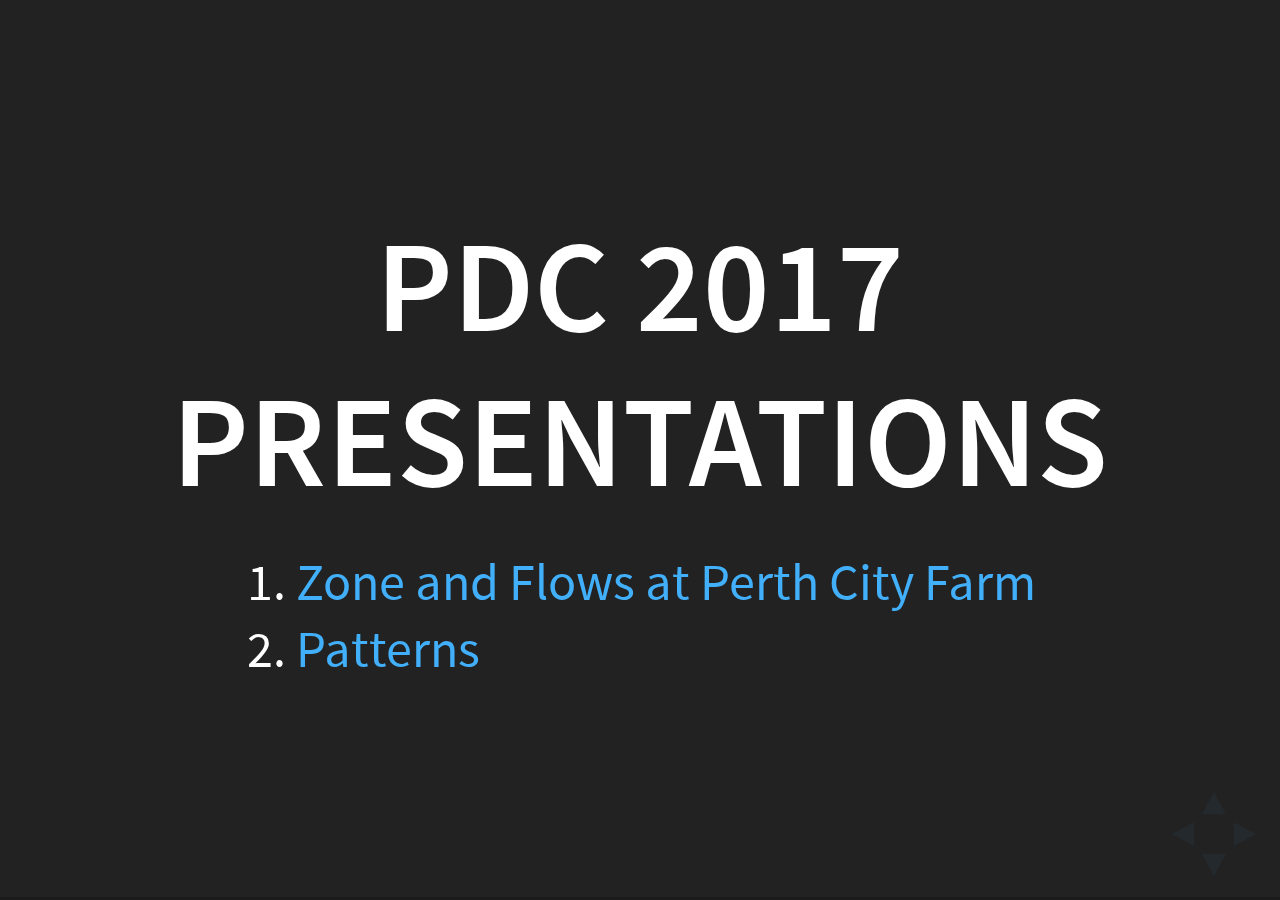
==== index.html @ b78d557e "rest of repo" ====
<!doctype html>
<html>
	<head>
		<meta charset="utf-8">
		<meta name="viewport" content="width=device-width, initial-scale=1.0, maximum-scale=1.0, user-scalable=no">

		<title>reveal.js</title>

		<link rel="stylesheet" href="css/reveal.css">
		<link rel="stylesheet" href="css/patterns.css">
		<link rel="stylesheet" href="css/theme/black.css">

		<!-- Theme used for syntax highlighting of code -->
		<link rel="stylesheet" href="lib/css/zenburn.css">

		<!-- Printing and PDF exports -->
		<script>
			var link = document.createElement( 'link' );
			link.rel = 'stylesheet';
			link.type = 'text/css';
			link.href = window.location.search.match( /print-pdf/gi ) ? 'css/print/pdf.css' : 'css/print/paper.css';
			document.getElementsByTagName( 'head' )[0].appendChild( link );
		</script>
	</head>
	<body>
		<div class="reveal">
			<div class="slides">
				<section>
				<h1>PDC 2017 Presentations</h1>
				<ol>
					<li><a href="zones_and_flows_at_pcf.html">Zone and Flows at Perth City Farm</a></li>
					<li><a href="patterns.html">Patterns</a></li>
				</ol>
			</div>
		</div>

		<script src="lib/js/head.min.js"></script>
		<script src="js/reveal.js"></script>

		<script>
			// More info https://github.com/hakimel/reveal.js#configuration
			Reveal.initialize({
				history: true,

				// More info https://github.com/hakimel/reveal.js#dependencies
				dependencies: [
					{ src: 'plugin/markdown/marked.js' },
					{ src: 'plugin/markdown/markdown.js' },
					{ src: 'plugin/notes/notes.js', async: true },
					{ src: 'plugin/highlight/highlight.js', async: true, callback: function() { hljs.initHighlightingOnLoad(); } }
				]
			});
		</script>
	</body>
</html>
---- css/reveal.css ----
/*!
 * reveal.js
 * http://lab.hakim.se/reveal-js
 * MIT licensed
 *
 * Copyright (C) 2016 Hakim El Hattab, http://hakim.se
 */
/*********************************************
 * RESET STYLES
 *********************************************/
html, body, .reveal div, .reveal span, .reveal applet, .reveal object, .reveal iframe,
.reveal h1, .reveal h2, .reveal h3, .reveal h4, .reveal h5, .reveal h6, .reveal p, .reveal blockquote, .reveal pre,
.reveal a, .reveal abbr, .reveal acronym, .reveal address, .reveal big, .reveal cite, .reveal code,
.reveal del, .reveal dfn, .reveal em, .reveal img, .reveal ins, .reveal kbd, .reveal q, .reveal s, .reveal samp,
.reveal small, .reveal strike, .reveal strong, .reveal sub, .reveal sup, .reveal tt, .reveal var,
.reveal b, .reveal u, .reveal center,
.reveal dl, .reveal dt, .reveal dd, .reveal ol, .reveal ul, .reveal li,
.reveal fieldset, .reveal form, .reveal label, .reveal legend,
.reveal table, .reveal caption, .reveal tbody, .reveal tfoot, .reveal thead, .reveal tr, .reveal th, .reveal td,
.reveal article, .reveal aside, .reveal canvas, .reveal details, .reveal embed,
.reveal figure, .reveal figcaption, .reveal footer, .reveal header, .reveal hgroup,
.reveal menu, .reveal nav, .reveal output, .reveal ruby, .reveal section, .reveal summary,
.reveal time, .reveal mark, .reveal audio, .reveal video {
  margin: 0;
  padding: 0;
  border: 0;
  font-size: 100%;
  font: inherit;
  vertical-align: baseline; }

.reveal article, .reveal aside, .reveal details, .reveal figcaption, .reveal figure,
.reveal footer, .reveal header, .reveal hgroup, .reveal menu, .reveal nav, .reveal section {
  display: block; }

/*********************************************
 * GLOBAL STYLES
 *********************************************/
html,
body {
  width: 100%;
  height: 100%;
  overflow: hidden; }

body {
  position: relative;
  line-height: 1;
  background-color: #fff;
  color: #000; }

/*********************************************
 * VIEW FRAGMENTS
 *********************************************/
.reveal .slides section .fragment {
  opacity: 0;
  visibility: hidden;
  -webkit-transition: all .2s ease;
          transition: all .2s ease; }
  .reveal .slides section .fragment.visible {
    opacity: 1;
    visibility: inherit; }

.reveal .slides section .fragment.grow {
  opacity: 1;
  visibility: inherit; }
  .reveal .slides section .fragment.grow.visible {
    -webkit-transform: scale(1.3);
            transform: scale(1.3); }

.reveal .slides section .fragment.shrink {
  opacity: 1;
  visibility: inherit; }
  .reveal .slides section .fragment.shrink.visible {
    -webkit-transform: scale(0.7);
            transform: scale(0.7); }

.reveal .slides section .fragment.zoom-in {
  -webkit-transform: scale(0.1);
          transform: scale(0.1); }
  .reveal .slides section .fragment.zoom-in.visible {
    -webkit-transform: none;
            transform: none; }

.reveal .slides section .fragment.fade-out {
  opacity: 1;
  visibility: inherit; }
  .reveal .slides section .fragment.fade-out.visible {
    opacity: 0;
    visibility: hidden; }

.reveal .slides section .fragment.semi-fade-out {
  opacity: 1;
  visibility: inherit; }
  .reveal .slides section .fragment.semi-fade-out.visible {
    opacity: 0.5;
    visibility: inherit; }

.reveal .slides section .fragment.strike {
  opacity: 1;
  visibility: inherit; }
  .reveal .slides section .fragment.strike.visible {
    text-decoration: line-through; }

.reveal .slides section .fragment.fade-up {
  -webkit-transform: translate(0, 20%);
          transform: translate(0, 20%); }
  .reveal .slides section .fragment.fade-up.visible {
    -webkit-transform: translate(0, 0);
            transform: translate(0, 0); }

.reveal .slides section .fragment.fade-down {
  -webkit-transform: translate(0, -20%);
          transform: translate(0, -20%); }
  .reveal .slides section .fragment.fade-down.visible {
    -webkit-transform: translate(0, 0);
            transform: translate(0, 0); }

.reveal .slides section .fragment.fade-right {
  -webkit-transform: translate(-20%, 0);
          transform: translate(-20%, 0); }
  .reveal .slides section .fragment.fade-right.visible {
    -webkit-transform: translate(0, 0);
            transform: translate(0, 0); }

.reveal .slides section .fragment.fade-left {
  -webkit-transform: translate(20%, 0);
          transform: translate(20%, 0); }
  .reveal .slides section .fragment.fade-left.visible {
    -webkit-transform: translate(0, 0);
            transform: translate(0, 0); }

.reveal .slides section .fragment.current-visible {
  opacity: 0;
  visibility: hidden; }
  .reveal .slides section .fragment.current-visible.current-fragment {
    opacity: 1;
    visibility: inherit; }

.reveal .slides section .fragment.highlight-red,
.reveal .slides section .fragment.highlight-current-red,
.reveal .slides section .fragment.highlight-green,
.reveal .slides section .fragment.highlight-current-green,
.reveal .slides section .fragment.highlight-blue,
.reveal .slides section .fragment.highlight-current-blue {
  opacity: 1;
  visibility: inherit; }

.reveal .slides section .fragment.highlight-red.visible {
  color: #ff2c2d; }

.reveal .slides section .fragment.highlight-green.visible {
  color: #17ff2e; }

.reveal .slides section .fragment.highlight-blue.visible {
  color: #1b91ff; }

.reveal .slides section .fragment.highlight-current-red.current-fragment {
  color: #ff2c2d; }

.reveal .slides section .fragment.highlight-current-green.current-fragment {
  color: #17ff2e; }

.reveal .slides section .fragment.highlight-current-blue.current-fragment {
  color: #1b91ff; }

/*********************************************
 * DEFAULT ELEMENT STYLES
 *********************************************/
/* Fixes issue in Chrome where italic fonts did not appear when printing to PDF */
.reveal:after {
  content: '';
  font-style: italic; }

.reveal iframe {
  z-index: 1; }

/** Prevents layering issues in certain browser/transition combinations */
.reveal a {
  position: relative; }

.reveal .stretch {
  max-width: none;
  max-height: none; }

.reveal pre.stretch code {
  height: 100%;
  max-height: 100%;
  box-sizing: border-box; }

/*********************************************
 * CONTROLS
 *********************************************/
.reveal .controls {
  display: none;
  position: fixed;
  width: 110px;
  height: 110px;
  z-index: 30;
  right: 10px;
  bottom: 10px;
  -webkit-user-select: none; }

.reveal .controls button {
  padding: 0;
  position: absolute;
  opacity: 0.05;
  width: 0;
  height: 0;
  background-color: transparent;
  border: 12px solid transparent;
  -webkit-transform: scale(0.9999);
          transform: scale(0.9999);
  -webkit-transition: all 0.2s ease;
          transition: all 0.2s ease;
  -webkit-appearance: none;
  -webkit-tap-highlight-color: transparent; }

.reveal .controls .enabled {
  opacity: 0.7;
  cursor: pointer; }

.reveal .controls .enabled:active {
  margin-top: 1px; }

.reveal .controls .navigate-left {
  top: 42px;
  border-right-width: 22px;
  border-right-color: #000; }

.reveal .controls .navigate-left.fragmented {
  opacity: 0.3; }

.reveal .controls .navigate-right {
  left: 74px;
  top: 42px;
  border-left-width: 22px;
  border-left-color: #000; }

.reveal .controls .navigate-right.fragmented {
  opacity: 0.3; }

.reveal .controls .navigate-up {
  left: 42px;
  border-bottom-width: 22px;
  border-bottom-color: #000; }

.reveal .controls .navigate-up.fragmented {
  opacity: 0.3; }

.reveal .controls .navigate-down {
  left: 42px;
  top: 74px;
  border-top-width: 22px;
  border-top-color: #000; }

.reveal .controls .navigate-down.fragmented {
  opacity: 0.3; }

/*********************************************
 * PROGRESS BAR
 *********************************************/
.reveal .progress {
  position: fixed;
  display: none;
  height: 3px;
  width: 100%;
  bottom: 0;
  left: 0;
  z-index: 10;
  background-color: rgba(0, 0, 0, 0.2); }

.reveal .progress:after {
  content: '';
  display: block;
  position: absolute;
  height: 20px;
  width: 100%;
  top: -20px; }

.reveal .progress span {
  display: block;
  height: 100%;
  width: 0px;
  background-color: #000;
  -webkit-transition: width 800ms cubic-bezier(0.26, 0.86, 0.44, 0.985);
          transition: width 800ms cubic-bezier(0.26, 0.86, 0.44, 0.985); }

/*********************************************
 * SLIDE NUMBER
 *********************************************/
.reveal .slide-number {
  position: fixed;
  display: block;
  right: 8px;
  bottom: 8px;
  z-index: 31;
  font-family: Helvetica, sans-serif;
  font-size: 12px;
  line-height: 1;
  color: #fff;
  background-color: rgba(0, 0, 0, 0.4);
  padding: 5px; }

.reveal .slide-number-delimiter {
  margin: 0 3px; }

/*********************************************
 * SLIDES
 *********************************************/
.reveal {
  position: relative;
  width: 100%;
  height: 100%;
  overflow: hidden;
  -ms-touch-action: none;
      touch-action: none; }

.reveal .slides {
  position: absolute;
  width: 100%;
  height: 100%;
  top: 0;
  right: 0;
  bottom: 0;
  left: 0;
  margin: auto;
  overflow: visible;
  z-index: 1;
  text-align: center;
  -webkit-perspective: 600px;
          perspective: 600px;
  -webkit-perspective-origin: 50% 40%;
          perspective-origin: 50% 40%; }

.reveal .slides > section {
  -ms-perspective: 600px; }

.reveal .slides > section,
.reveal .slides > section > section {
  display: none;
  position: absolute;
  width: 100%;
  padding: 20px 0px;
  z-index: 10;
  -webkit-transform-style: flat;
          transform-style: flat;
  -webkit-transition: -webkit-transform-origin 800ms cubic-bezier(0.26, 0.86, 0.44, 0.985), -webkit-transform 800ms cubic-bezier(0.26, 0.86, 0.44, 0.985), visibility 800ms cubic-bezier(0.26, 0.86, 0.44, 0.985), opacity 800ms cubic-bezier(0.26, 0.86, 0.44, 0.985);
          transition: transform-origin 800ms cubic-bezier(0.26, 0.86, 0.44, 0.985), transform 800ms cubic-bezier(0.26, 0.86, 0.44, 0.985), visibility 800ms cubic-bezier(0.26, 0.86, 0.44, 0.985), opacity 800ms cubic-bezier(0.26, 0.86, 0.44, 0.985); }

/* Global transition speed settings */
.reveal[data-transition-speed="fast"] .slides section {
  -webkit-transition-duration: 400ms;
          transition-duration: 400ms; }

.reveal[data-transition-speed="slow"] .slides section {
  -webkit-transition-duration: 1200ms;
          transition-duration: 1200ms; }

/* Slide-specific transition speed overrides */
.reveal .slides section[data-transition-speed="fast"] {
  -webkit-transition-duration: 400ms;
          transition-duration: 400ms; }

.reveal .slides section[data-transition-speed="slow"] {
  -webkit-transition-duration: 1200ms;
          transition-duration: 1200ms; }

.reveal .slides > section.stack {
  padding-top: 0;
  padding-bottom: 0; }

.reveal .slides > section.present,
.reveal .slides > section > section.present {
  display: block;
  z-index: 11;
  opacity: 1; }

.reveal.center,
.reveal.center .slides,
.reveal.center .slides section {
  min-height: 0 !important; }

/* Don't allow interaction with invisible slides */
.reveal .slides > section.future,
.reveal .slides > section > section.future,
.reveal .slides > section.past,
.reveal .slides > section > section.past {
  pointer-events: none; }

.reveal.overview .slides > section,
.reveal.overview .slides > section > section {
  pointer-events: auto; }

.reveal .slides > section.past,
.reveal .slides > section.future,
.reveal .slides > section > section.past,
.reveal .slides > section > section.future {
  opacity: 0; }

/*********************************************
 * Mixins for readability of transitions
 *********************************************/
/*********************************************
 * SLIDE TRANSITION
 * Aliased 'linear' for backwards compatibility
 *********************************************/
.reveal.slide section {
  -webkit-backface-visibility: hidden;
          backface-visibility: hidden; }

.reveal .slides > section[data-transition=slide].past,
.reveal .slides > section[data-transition~=slide-out].past,
.reveal.slide .slides > section:not([data-transition]).past {
  -webkit-transform: translate(-150%, 0);
          transform: translate(-150%, 0); }

.reveal .slides > section[data-transition=slide].future,
.reveal .slides > section[data-transition~=slide-in].future,
.reveal.slide .slides > section:not([data-transition]).future {
  -webkit-transform: translate(150%, 0);
          transform: translate(150%, 0); }

.reveal .slides > section > section[data-transition=slide].past,
.reveal .slides > section > section[data-transition~=slide-out].past,
.reveal.slide .slides > section > section:not([data-transition]).past {
  -webkit-transform: translate(0, -150%);
          transform: translate(0, -150%); }

.reveal .slides > section > section[data-transition=slide].future,
.reveal .slides > section > section[data-transition~=slide-in].future,
.reveal.slide .slides > section > section:not([data-transition]).future {
  -webkit-transform: translate(0, 150%);
          transform: translate(0, 150%); }

.reveal.linear section {
  -webkit-backface-visibility: hidden;
          backface-visibility: hidden; }

.reveal .slides > section[data-transition=linear].past,
.reveal .slides > section[data-transition~=linear-out].past,
.reveal.linear .slides > section:not([data-transition]).past {
  -webkit-transform: translate(-150%, 0);
          transform: translate(-150%, 0); }

.reveal .slides > section[data-transition=linear].future,
.reveal .slides > section[data-transition~=linear-in].future,
.reveal.linear .slides > section:not([data-transition]).future {
  -webkit-transform: translate(150%, 0);
          transform: translate(150%, 0); }

.reveal .slides > section > section[data-transition=linear].past,
.reveal .slides > section > section[data-transition~=linear-out].past,
.reveal.linear .slides > section > section:not([data-transition]).past {
  -webkit-transform: translate(0, -150%);
          transform: translate(0, -150%); }

.reveal .slides > section > section[data-transition=linear].future,
.reveal .slides > section > section[data-transition~=linear-in].future,
.reveal.linear .slides > section > section:not([data-transition]).future {
  -webkit-transform: translate(0, 150%);
          transform: translate(0, 150%); }

/*********************************************
 * CONVEX TRANSITION
 * Aliased 'default' for backwards compatibility
 *********************************************/
.reveal .slides section[data-transition=default].stack,
.reveal.default .slides section.stack {
  -webkit-transform-style: preserve-3d;
          transform-style: preserve-3d; }

.reveal .slides > section[data-transition=default].past,
.reveal .slides > section[data-transition~=default-out].past,
.reveal.default .slides > section:not([data-transition]).past {
  -webkit-transform: translate3d(-100%, 0, 0) rotateY(-90deg) translate3d(-100%, 0, 0);
          transform: translate3d(-100%, 0, 0) rotateY(-90deg) translate3d(-100%, 0, 0); }

.reveal .slides > section[data-transition=default].future,
.reveal .slides > section[data-transition~=default-in].future,
.reveal.default .slides > section:not([data-transition]).future {
  -webkit-transform: translate3d(100%, 0, 0) rotateY(90deg) translate3d(100%, 0, 0);
          transform: translate3d(100%, 0, 0) rotateY(90deg) translate3d(100%, 0, 0); }

.reveal .slides > section > section[data-transition=default].past,
.reveal .slides > section > section[data-transition~=default-out].past,
.reveal.default .slides > section > section:not([data-transition]).past {
  -webkit-transform: translate3d(0, -300px, 0) rotateX(70deg) translate3d(0, -300px, 0);
          transform: translate3d(0, -300px, 0) rotateX(70deg) translate3d(0, -300px, 0); }

.reveal .slides > section > section[data-transition=default].future,
.reveal .slides > section > section[data-transition~=default-in].future,
.reveal.default .slides > section > section:not([data-transition]).future {
  -webkit-transform: translate3d(0, 300px, 0) rotateX(-70deg) translate3d(0, 300px, 0);
          transform: translate3d(0, 300px, 0) rotateX(-70deg) translate3d(0, 300px, 0); }

.reveal .slides section[data-transition=convex].stack,
.reveal.convex .slides section.stack {
  -webkit-transform-style: preserve-3d;
          transform-style: preserve-3d; }

.reveal .slides > section[data-transition=convex].past,
.reveal .slides > section[data-transition~=convex-out].past,
.reveal.convex .slides > section:not([data-transition]).past {
  -webkit-transform: translate3d(-100%, 0, 0) rotateY(-90deg) translate3d(-100%, 0, 0);
          transform: translate3d(-100%, 0, 0) rotateY(-90deg) translate3d(-100%, 0, 0); }

.reveal .slides > section[data-transition=convex].future,
.reveal .slides > section[data-transition~=convex-in].future,
.reveal.convex .slides > section:not([data-transition]).future {
  -webkit-transform: translate3d(100%, 0, 0) rotateY(90deg) translate3d(100%, 0, 0);
          transform: translate3d(100%, 0, 0) rotateY(90deg) translate3d(100%, 0, 0); }

.reveal .slides > section > section[data-transition=convex].past,
.reveal .slides > section > section[data-transition~=convex-out].past,
.reveal.convex .slides > section > section:not([data-transition]).past {
  -webkit-transform: translate3d(0, -300px, 0) rotateX(70deg) translate3d(0, -300px, 0);
          transform: translate3d(0, -300px, 0) rotateX(70deg) translate3d(0, -300px, 0); }

.reveal .slides > section > section[data-transition=convex].future,
.reveal .slides > section > section[data-transition~=convex-in].future,
.reveal.convex .slides > section > section:not([data-transition]).future {
  -webkit-transform: translate3d(0, 300px, 0) rotateX(-70deg) translate3d(0, 300px, 0);
          transform: translate3d(0, 300px, 0) rotateX(-70deg) translate3d(0, 300px, 0); }

/*********************************************
 * CONCAVE TRANSITION
 *********************************************/
.reveal .slides section[data-transition=concave].stack,
.reveal.concave .slides section.stack {
  -webkit-transform-style: preserve-3d;
          transform-style: preserve-3d; }

.reveal .slides > section[data-transition=concave].past,
.reveal .slides > section[data-transition~=concave-out].past,
.reveal.concave .slides > section:not([data-transition]).past {
  -webkit-transform: translate3d(-100%, 0, 0) rotateY(90deg) translate3d(-100%, 0, 0);
          transform: translate3d(-100%, 0, 0) rotateY(90deg) translate3d(-100%, 0, 0); }

.reveal .slides > section[data-transition=concave].future,
.reveal .slides > section[data-transition~=concave-in].future,
.reveal.concave .slides > section:not([data-transition]).future {
  -webkit-transform: translate3d(100%, 0, 0) rotateY(-90deg) translate3d(100%, 0, 0);
          transform: translate3d(100%, 0, 0) rotateY(-90deg) translate3d(100%, 0, 0); }

.reveal .slides > section > section[data-transition=concave].past,
.reveal .slides > section > section[data-transition~=concave-out].past,
.reveal.concave .slides > section > section:not([data-transition]).past {
  -webkit-transform: translate3d(0, -80%, 0) rotateX(-70deg) translate3d(0, -80%, 0);
          transform: translate3d(0, -80%, 0) rotateX(-70deg) translate3d(0, -80%, 0); }

.reveal .slides > section > section[data-transition=concave].future,
.reveal .slides > section > section[data-transition~=concave-in].future,
.reveal.concave .slides > section > section:not([data-transition]).future {
  -webkit-transform: translate3d(0, 80%, 0) rotateX(70deg) translate3d(0, 80%, 0);
          transform: translate3d(0, 80%, 0) rotateX(70deg) translate3d(0, 80%, 0); }

/*********************************************
 * ZOOM TRANSITION
 *********************************************/
.reveal .slides section[data-transition=zoom],
.reveal.zoom .slides section:not([data-transition]) {
  -webkit-transition-timing-function: ease;
          transition-timing-function: ease; }

.reveal .slides > section[data-transition=zoom].past,
.reveal .slides > section[data-transition~=zoom-out].past,
.reveal.zoom .slides > section:not([data-transition]).past {
  visibility: hidden;
  -webkit-transform: scale(16);
          transform: scale(16); }

.reveal .slides > section[data-transition=zoom].future,
.reveal .slides > section[data-transition~=zoom-in].future,
.reveal.zoom .slides > section:not([data-transition]).future {
  visibility: hidden;
  -webkit-transform: scale(0.2);
          transform: scale(0.2); }

.reveal .slides > section > section[data-transition=zoom].past,
.reveal .slides > section > section[data-transition~=zoom-out].past,
.reveal.zoom .slides > section > section:not([data-transition]).past {
  -webkit-transform: translate(0, -150%);
          transform: translate(0, -150%); }

.reveal .slides > section > section[data-transition=zoom].future,
.reveal .slides > section > section[data-transition~=zoom-in].future,
.reveal.zoom .slides > section > section:not([data-transition]).future {
  -webkit-transform: translate(0, 150%);
          transform: translate(0, 150%); }

/*********************************************
 * CUBE TRANSITION
 *********************************************/
.reveal.cube .slides {
  -webkit-perspective: 1300px;
          perspective: 1300px; }

.reveal.cube .slides section {
  padding: 30px;
  min-height: 700px;
  -webkit-backface-visibility: hidden;
          backface-visibility: hidden;
  box-sizing: border-box;
  -webkit-transform-style: preserve-3d;
          transform-style: preserve-3d; }

.reveal.center.cube .slides section {
  min-height: 0; }

.reveal.cube .slides section:not(.stack):before {
  content: '';
  position: absolute;
  display: block;
  width: 100%;
  height: 100%;
  left: 0;
  top: 0;
  background: rgba(0, 0, 0, 0.1);
  border-radius: 4px;
  -webkit-transform: translateZ(-20px);
          transform: translateZ(-20px); }

.reveal.cube .slides section:not(.stack):after {
  content: '';
  position: absolute;
  display: block;
  width: 90%;
  height: 30px;
  left: 5%;
  bottom: 0;
  background: none;
  z-index: 1;
  border-radius: 4px;
  box-shadow: 0px 95px 25px rgba(0, 0, 0, 0.2);
  -webkit-transform: translateZ(-90px) rotateX(65deg);
          transform: translateZ(-90px) rotateX(65deg); }

.reveal.cube .slides > section.stack {
  padding: 0;
  background: none; }

.reveal.cube .slides > section.past {
  -webkit-transform-origin: 100% 0%;
          transform-origin: 100% 0%;
  -webkit-transform: translate3d(-100%, 0, 0) rotateY(-90deg);
          transform: translate3d(-100%, 0, 0) rotateY(-90deg); }

.reveal.cube .slides > section.future {
  -webkit-transform-origin: 0% 0%;
          transform-origin: 0% 0%;
  -webkit-transform: translate3d(100%, 0, 0) rotateY(90deg);
          transform: translate3d(100%, 0, 0) rotateY(90deg); }

.reveal.cube .slides > section > section.past {
  -webkit-transform-origin: 0% 100%;
          transform-origin: 0% 100%;
  -webkit-transform: translate3d(0, -100%, 0) rotateX(90deg);
          transform: translate3d(0, -100%, 0) rotateX(90deg); }

.reveal.cube .slides > section > section.future {
  -webkit-transform-origin: 0% 0%;
          transform-origin: 0% 0%;
  -webkit-transform: translate3d(0, 100%, 0) rotateX(-90deg);
          transform: translate3d(0, 100%, 0) rotateX(-90deg); }

/*********************************************
 * PAGE TRANSITION
 *********************************************/
.reveal.page .slides {
  -webkit-perspective-origin: 0% 50%;
          perspective-origin: 0% 50%;
  -webkit-perspective: 3000px;
          perspective: 3000px; }

.reveal.page .slides section {
  padding: 30px;
  min-height: 700px;
  box-sizing: border-box;
  -webkit-transform-style: preserve-3d;
          transform-style: preserve-3d; }

.reveal.page .slides section.past {
  z-index: 12; }

.reveal.page .slides section:not(.stack):before {
  content: '';
  position: absolute;
  display: block;
  width: 100%;
  height: 100%;
  left: 0;
  top: 0;
  background: rgba(0, 0, 0, 0.1);
  -webkit-transform: translateZ(-20px);
          transform: translateZ(-20px); }

.reveal.page .slides section:not(.stack):after {
  content: '';
  position: absolute;
  display: block;
  width: 90%;
  height: 30px;
  left: 5%;
  bottom: 0;
  background: none;
  z-index: 1;
  border-radius: 4px;
  box-shadow: 0px 95px 25px rgba(0, 0, 0, 0.2);
  -webkit-transform: translateZ(-90px) rotateX(65deg); }

.reveal.page .slides > section.stack {
  padding: 0;
  background: none; }

.reveal.page .slides > section.past {
  -webkit-transform-origin: 0% 0%;
          transform-origin: 0% 0%;
  -webkit-transform: translate3d(-40%, 0, 0) rotateY(-80deg);
          transform: translate3d(-40%, 0, 0) rotateY(-80deg); }

.reveal.page .slides > section.future {
  -webkit-transform-origin: 100% 0%;
          transform-origin: 100% 0%;
  -webkit-transform: translate3d(0, 0, 0);
          transform: translate3d(0, 0, 0); }

.reveal.page .slides > section > section.past {
  -webkit-transform-origin: 0% 0%;
          transform-origin: 0% 0%;
  -webkit-transform: translate3d(0, -40%, 0) rotateX(80deg);
          transform: translate3d(0, -40%, 0) rotateX(80deg); }

.reveal.page .slides > section > section.future {
  -webkit-transform-origin: 0% 100%;
          transform-origin: 0% 100%;
  -webkit-transform: translate3d(0, 0, 0);
          transform: translate3d(0, 0, 0); }

/*********************************************
 * FADE TRANSITION
 *********************************************/
.reveal .slides section[data-transition=fade],
.reveal.fade .slides section:not([data-transition]),
.reveal.fade .slides > section > section:not([data-transition]) {
  -webkit-transform: none;
          transform: none;
  -webkit-transition: opacity 0.5s;
          transition: opacity 0.5s; }

.reveal.fade.overview .slides section,
.reveal.fade.overview .slides > section > section {
  -webkit-transition: none;
          transition: none; }

/*********************************************
 * NO TRANSITION
 *********************************************/
.reveal .slides section[data-transition=none],
.reveal.none .slides section:not([data-transition]) {
  -webkit-transform: none;
          transform: none;
  -webkit-transition: none;
          transition: none; }

/*********************************************
 * PAUSED MODE
 *********************************************/
.reveal .pause-overlay {
  position: absolute;
  top: 0;
  left: 0;
  width: 100%;
  height: 100%;
  background: black;
  visibility: hidden;
  opacity: 0;
  z-index: 100;
  -webkit-transition: all 1s ease;
          transition: all 1s ease; }

.reveal.paused .pause-overlay {
  visibility: visible;
  opacity: 1; }

/*********************************************
 * FALLBACK
 *********************************************/
.no-transforms {
  overflow-y: auto; }

.no-transforms .reveal .slides {
  position: relative;
  width: 80%;
  height: auto !important;
  top: 0;
  left: 50%;
  margin: 0;
  text-align: center; }

.no-transforms .reveal .controls,
.no-transforms .reveal .progress {
  display: none !important; }

.no-transforms .reveal .slides section {
  display: block !important;
  opacity: 1 !important;
  position: relative !important;
  height: auto;
  min-height: 0;
  top: 0;
  left: -50%;
  margin: 70px 0;
  -webkit-transform: none;
          transform: none; }

.no-transforms .reveal .slides section section {
  left: 0; }

.reveal .no-transition,
.reveal .no-transition * {
  -webkit-transition: none !important;
          transition: none !important; }

/*********************************************
 * PER-SLIDE BACKGROUNDS
 *********************************************/
.reveal .backgrounds {
  position: absolute;
  width: 100%;
  height: 100%;
  top: 0;
  left: 0;
  -webkit-perspective: 600px;
          perspective: 600px; }

.reveal .slide-background {
  display: none;
  position: absolute;
  width: 100%;
  height: 100%;
  opacity: 0;
  visibility: hidden;
  background-color: transparent;
  background-position: 50% 50%;
  background-repeat: no-repeat;
  background-size: cover;
  -webkit-transition: all 800ms cubic-bezier(0.26, 0.86, 0.44, 0.985);
          transition: all 800ms cubic-bezier(0.26, 0.86, 0.44, 0.985); }

.reveal .slide-background.stack {
  display: block; }

.reveal .slide-background.present {
  opacity: 1;
  visibility: visible; }

.print-pdf .reveal .slide-background {
  opacity: 1 !important;
  visibility: visible !important; }

/* Video backgrounds */
.reveal .slide-background video {
  position: absolute;
  width: 100%;
  height: 100%;
  max-width: none;
  max-height: none;
  top: 0;
  left: 0; }

/* Immediate transition style */
.reveal[data-background-transition=none] > .backgrounds .slide-background,
.reveal > .backgrounds .slide-background[data-background-transition=none] {
  -webkit-transition: none;
          transition: none; }

/* Slide */
.reveal[data-background-transition=slide] > .backgrounds .slide-background,
.reveal > .backgrounds .slide-background[data-background-transition=slide] {
  opacity: 1;
  -webkit-backface-visibility: hidden;
          backface-visibility: hidden; }

.reveal[data-background-transition=slide] > .backgrounds .slide-background.past,
.reveal > .backgrounds .slide-background.past[data-background-transition=slide] {
  -webkit-transform: translate(-100%, 0);
          transform: translate(-100%, 0); }

.reveal[data-background-transition=slide] > .backgrounds .slide-background.future,
.reveal > .backgrounds .slide-background.future[data-background-transition=slide] {
  -webkit-transform: translate(100%, 0);
          transform: translate(100%, 0); }

.reveal[data-background-transition=slide] > .backgrounds .slide-background > .slide-background.past,
.reveal > .backgrounds .slide-background > .slide-background.past[data-background-transition=slide] {
  -webkit-transform: translate(0, -100%);
          transform: translate(0, -100%); }

.reveal[data-background-transition=slide] > .backgrounds .slide-background > .slide-background.future,
.reveal > .backgrounds .slide-background > .slide-background.future[data-background-transition=slide] {
  -webkit-transform: translate(0, 100%);
          transform: translate(0, 100%); }

/* Convex */
.reveal[data-background-transition=convex] > .backgrounds .slide-background.past,
.reveal > .backgrounds .slide-background.past[data-background-transition=convex] {
  opacity: 0;
  -webkit-transform: translate3d(-100%, 0, 0) rotateY(-90deg) translate3d(-100%, 0, 0);
          transform: translate3d(-100%, 0, 0) rotateY(-90deg) translate3d(-100%, 0, 0); }

.reveal[data-background-transition=convex] > .backgrounds .slide-background.future,
.reveal > .backgrounds .slide-background.future[data-background-transition=convex] {
  opacity: 0;
  -webkit-transform: translate3d(100%, 0, 0) rotateY(90deg) translate3d(100%, 0, 0);
          transform: translate3d(100%, 0, 0) rotateY(90deg) translate3d(100%, 0, 0); }

.reveal[data-background-transition=convex] > .backgrounds .slide-background > .slide-background.past,
.reveal > .backgrounds .slide-background > .slide-background.past[data-background-transition=convex] {
  opacity: 0;
  -webkit-transform: translate3d(0, -100%, 0) rotateX(90deg) translate3d(0, -100%, 0);
          transform: translate3d(0, -100%, 0) rotateX(90deg) translate3d(0, -100%, 0); }

.reveal[data-background-transition=convex] > .backgrounds .slide-background > .slide-background.future,
.reveal > .backgrounds .slide-background > .slide-background.future[data-background-transition=convex] {
  opacity: 0;
  -webkit-transform: translate3d(0, 100%, 0) rotateX(-90deg) translate3d(0, 100%, 0);
          transform: translate3d(0, 100%, 0) rotateX(-90deg) translate3d(0, 100%, 0); }

/* Concave */
.reveal[data-background-transition=concave] > .backgrounds .slide-background.past,
.reveal > .backgrounds .slide-background.past[data-background-transition=concave] {
  opacity: 0;
  -webkit-transform: translate3d(-100%, 0, 0) rotateY(90deg) translate3d(-100%, 0, 0);
          transform: translate3d(-100%, 0, 0) rotateY(90deg) translate3d(-100%, 0, 0); }

.reveal[data-background-transition=concave] > .backgrounds .slide-background.future,
.reveal > .backgrounds .slide-background.future[data-background-transition=concave] {
  opacity: 0;
  -webkit-transform: translate3d(100%, 0, 0) rotateY(-90deg) translate3d(100%, 0, 0);
          transform: translate3d(100%, 0, 0) rotateY(-90deg) translate3d(100%, 0, 0); }

.reveal[data-background-transition=concave] > .backgrounds .slide-background > .slide-background.past,
.reveal > .backgrounds .slide-background > .slide-background.past[data-background-transition=concave] {
  opacity: 0;
  -webkit-transform: translate3d(0, -100%, 0) rotateX(-90deg) translate3d(0, -100%, 0);
          transform: translate3d(0, -100%, 0) rotateX(-90deg) translate3d(0, -100%, 0); }

.reveal[data-background-transition=concave] > .backgrounds .slide-background > .slide-background.future,
.reveal > .backgrounds .slide-background > .slide-background.future[data-background-transition=concave] {
  opacity: 0;
  -webkit-transform: translate3d(0, 100%, 0) rotateX(90deg) translate3d(0, 100%, 0);
          transform: translate3d(0, 100%, 0) rotateX(90deg) translate3d(0, 100%, 0); }

/* Zoom */
.reveal[data-background-transition=zoom] > .backgrounds .slide-background,
.reveal > .backgrounds .slide-background[data-background-transition=zoom] {
  -webkit-transition-timing-function: ease;
          transition-timing-function: ease; }

.reveal[data-background-transition=zoom] > .backgrounds .slide-background.past,
.reveal > .backgrounds .slide-background.past[data-background-transition=zoom] {
  opacity: 0;
  visibility: hidden;
  -webkit-transform: scale(16);
          transform: scale(16); }

.reveal[data-background-transition=zoom] > .backgrounds .slide-background.future,
.reveal > .backgrounds .slide-background.future[data-background-transition=zoom] {
  opacity: 0;
  visibility: hidden;
  -webkit-transform: scale(0.2);
          transform: scale(0.2); }

.reveal[data-background-transition=zoom] > .backgrounds .slide-background > .slide-background.past,
.reveal > .backgrounds .slide-background > .slide-background.past[data-background-transition=zoom] {
  opacity: 0;
  visibility: hidden;
  -webkit-transform: scale(16);
          transform: scale(16); }

.reveal[data-background-transition=zoom] > .backgrounds .slide-background > .slide-background.future,
.reveal > .backgrounds .slide-background > .slide-background.future[data-background-transition=zoom] {
  opacity: 0;
  visibility: hidden;
  -webkit-transform: scale(0.2);
          transform: scale(0.2); }

/* Global transition speed settings */
.reveal[data-transition-speed="fast"] > .backgrounds .slide-background {
  -webkit-transition-duration: 400ms;
          transition-duration: 400ms; }

.reveal[data-transition-speed="slow"] > .backgrounds .slide-background {
  -webkit-transition-duration: 1200ms;
          transition-duration: 1200ms; }

/*********************************************
 * OVERVIEW
 *********************************************/
.reveal.overview {
  -webkit-perspective-origin: 50% 50%;
          perspective-origin: 50% 50%;
  -webkit-perspective: 700px;
          perspective: 700px; }
  .reveal.overview .slides {
    -moz-transform-style: preserve-3d; }
  .reveal.overview .slides section {
    height: 100%;
    top: 0 !important;
    opacity: 1 !important;
    overflow: hidden;
    visibility: visible !important;
    cursor: pointer;
    box-sizing: border-box; }
  .reveal.overview .slides section:hover,
  .reveal.overview .slides section.present {
    outline: 10px solid rgba(150, 150, 150, 0.4);
    outline-offset: 10px; }
  .reveal.overview .slides section .fragment {
    opacity: 1;
    -webkit-transition: none;
            transition: none; }
  .reveal.overview .slides section:after,
  .reveal.overview .slides section:before {
    display: none !important; }
  .reveal.overview .slides > section.stack {
    padding: 0;
    top: 0 !important;
    background: none;
    outline: none;
    overflow: visible; }
  .reveal.overview .backgrounds {
    -webkit-perspective: inherit;
            perspective: inherit;
    -moz-transform-style: preserve-3d; }
  .reveal.overview .backgrounds .slide-background {
    opacity: 1;
    visibility: visible;
    outline: 10px solid rgba(150, 150, 150, 0.1);
    outline-offset: 10px; }

.reveal.overview .slides section,
.reveal.overview-deactivating .slides section {
  -webkit-transition: none;
          transition: none; }

.reveal.overview .backgrounds .slide-background,
.reveal.overview-deactivating .backgrounds .slide-background {
  -webkit-transition: none;
          transition: none; }

.reveal.overview-animated .slides {
  -webkit-transition: -webkit-transform 0.4s ease;
          transition: transform 0.4s ease; }

/*********************************************
 * RTL SUPPORT
 *********************************************/
.reveal.rtl .slides,
.reveal.rtl .slides h1,
.reveal.rtl .slides h2,
.reveal.rtl .slides h3,
.reveal.rtl .slides h4,
.reveal.rtl .slides h5,
.reveal.rtl .slides h6 {
  direction: rtl;
  font-family: sans-serif; }

.reveal.rtl pre,
.reveal.rtl code {
  direction: ltr; }

.reveal.rtl ol,
.reveal.rtl ul {
  text-align: right; }

.reveal.rtl .progress span {
  float: right; }

/*********************************************
 * PARALLAX BACKGROUND
 *********************************************/
.reveal.has-parallax-background .backgrounds {
  -webkit-transition: all 0.8s ease;
          transition: all 0.8s ease; }

/* Global transition speed settings */
.reveal.has-parallax-background[data-transition-speed="fast"] .backgrounds {
  -webkit-transition-duration: 400ms;
          transition-duration: 400ms; }

.reveal.has-parallax-background[data-transition-speed="slow"] .backgrounds {
  -webkit-transition-duration: 1200ms;
          transition-duration: 1200ms; }

/*********************************************
 * LINK PREVIEW OVERLAY
 *********************************************/
.reveal .overlay {
  position: absolute;
  top: 0;
  left: 0;
  width: 100%;
  height: 100%;
  z-index: 1000;
  background: rgba(0, 0, 0, 0.9);
  opacity: 0;
  visibility: hidden;
  -webkit-transition: all 0.3s ease;
          transition: all 0.3s ease; }

.reveal .overlay.visible {
  opacity: 1;
  visibility: visible; }

.reveal .overlay .spinner {
  position: absolute;
  display: block;
  top: 50%;
  left: 50%;
  width: 32px;
  height: 32px;
  margin: -16px 0 0 -16px;
  z-index: 10;
  background-image: url([data-uri]%2F%2F%2F6%2Bvr8nJybW1tcDAwOjo6Nvb26ioqKOjo7Ozs%2FLy8vz8%2FAAAAAAAAAAAACH%2FC05FVFNDQVBFMi4wAwEAAAAh%2FhpDcmVhdGVkIHdpdGggYWpheGxvYWQuaW5mbwAh%[base64]%2FV%2FnmOM82XiHRLYKhKP1oZmADdEAAAh%2BQQJCgAAACwAAAAAIAAgAAAE6hDISWlZpOrNp1lGNRSdRpDUolIGw5RUYhhHukqFu8DsrEyqnWThGvAmhVlteBvojpTDDBUEIFwMFBRAmBkSgOrBFZogCASwBDEY%2FCZSg7GSE0gSCjQBMVG023xWBhklAnoEdhQEfyNqMIcKjhRsjEdnezB%2BA4k8gTwJhFuiW4dokXiloUepBAp5qaKpp6%2BHo7aWW54wl7obvEe0kRuoplCGepwSx2jJvqHEmGt6whJpGpfJCHmOoNHKaHx61WiSR92E4lbFoq%2BB6QDtuetcaBPnW6%2BO7wDHpIiK9SaVK5GgV543tzjgGcghAgAh%[base64]%2B%2BG%2Bw48edZPK%2BM6hLJpQg484enXIdQFSS1u6UhksENEQAAIfkECQoAAAAsAAAAACAAIAAABOcQyEmpGKLqzWcZRVUQnZYg1aBSh2GUVEIQ2aQOE%2BG%2BcD4ntpWkZQj1JIiZIogDFFyHI0UxQwFugMSOFIPJftfVAEoZLBbcLEFhlQiqGp1Vd140AUklUN3eCA51C1EWMzMCezCBBmkxVIVHBWd3HHl9JQOIJSdSnJ0TDKChCwUJjoWMPaGqDKannasMo6WnM562R5YluZRwur0wpgqZE7NKUm%2BFNRPIhjBJxKZteWuIBMN4zRMIVIhffcgojwCF117i4nlLnY5ztRLsnOk%2BaV%2BoJY7V7m76PdkS4trKcdg0Zc0tTcKkRAAAIfkECQoAAAAsAAAAACAAIAAABO4QyEkpKqjqzScpRaVkXZWQEximw1BSCUEIlDohrft6cpKCk5xid5MNJTaAIkekKGQkWyKHkvhKsR7ARmitkAYDYRIbUQRQjWBwJRzChi9CRlBcY1UN4g0%[base64]%[base64]%2BE71SRQeyqUToLA7VxF0JDyIQh%2FMVVPMt1ECZlfcjZJ9mIKoaTl1MRIl5o4CUKXOwmyrCInCKqcWtvadL2SYhyASyNDJ0uIiRMDjI0Fd30%2FiI2UA5GSS5UDj2l6NoqgOgN4gksEBgYFf0FDqKgHnyZ9OX8HrgYHdHpcHQULXAS2qKpENRg7eAMLC7kTBaixUYFkKAzWAAnLC7FLVxLWDBLKCwaKTULgEwbLA4hJtOkSBNqITT3xEgfLpBtzE%2FjiuL04RGEBgwWhShRgQExHBAAh%2BQQJCgAAACwAAAAAIAAgAAAE7xDISWlSqerNpyJKhWRdlSAVoVLCWk6JKlAqAavhO9UkUHsqlE6CwO1cRdCQ8iEIfzFVTzLdRAmZX3I2SfZiCqGk5dTESJeaOAlClzsJsqwiJwiqnFrb2nS9kmIcgEsjQydLiIlHehhpejaIjzh9eomSjZR%[base64]%2BE71SRQeyqUToLA7VxF0JDyIQh%[base64]%2BE71SRQeyqUToLA7VxF0JDyIQh%2FMVVPMt1ECZlfcjZJ9mIKoaTl1MRIl5o4CUKXOwmyrCInCKqcWtvadL2SYhyASyNDJ0uIiUd6GAULDJCRiXo1CpGXDJOUjY%2BYip9DhToJA4RBLwMLCwVDfRgbBAaqqoZ1XBMHswsHtxtFaH1iqaoGNgAIxRpbFAgfPQSqpbgGBqUD1wBXeCYp1AYZ19JJOYgH1KwA4UBvQwXUBxPqVD9L3sbp2BNk2xvvFPJd%2BMFCN6HAAIKgNggY0KtEBAAh%[base64]%2BvsYMDAzZQPC9VCNkDWUhGkuE5PxJNwiUK4UfLzOlD4WvzAHaoG9nxPi5d%2BjYUqfAhhykOFwJWiAAAIfkECQoAAAAsAAAAACAAIAAABPAQyElpUqnqzaciSoVkXVUMFaFSwlpOCcMYlErAavhOMnNLNo8KsZsMZItJEIDIFSkLGQoQTNhIsFehRww2CQLKF0tYGKYSg%2BygsZIuNqJksKgbfgIGepNo2cIUB3V1B3IvNiBYNQaDSTtfhhx0CwVPI0UJe0%2Bbm4g5VgcGoqOcnjmjqDSdnhgEoamcsZuXO1aWQy8KAwOAuTYYGwi7w5h%2BKr0SJ8MFihpNbx%2B4Erq7BYBuzsdiH1jCAzoSfl0rVirNbRXlBBlLX%2BBP0XJLAPGzTkAuAOqb0WT5AH7OcdCm5B8TgRwSRKIHQtaLCwg1RAAAOwAAAAAAAAAAAA%3D%3D);
  visibility: visible;
  opacity: 0.6;
  -webkit-transition: all 0.3s ease;
          transition: all 0.3s ease; }

.reveal .overlay header {
  position: absolute;
  left: 0;
  top: 0;
  width: 100%;
  height: 40px;
  z-index: 2;
  border-bottom: 1px solid #222; }

.reveal .overlay header a {
  display: inline-block;
  width: 40px;
  height: 40px;
  line-height: 36px;
  padding: 0 10px;
  float: right;
  opacity: 0.6;
  box-sizing: border-box; }

.reveal .overlay header a:hover {
  opacity: 1; }

.reveal .overlay header a .icon {
  display: inline-block;
  width: 20px;
  height: 20px;
  background-position: 50% 50%;
  background-size: 100%;
  background-repeat: no-repeat; }

.reveal .overlay header a.close .icon {
  background-image: url([data-uri]); }

.reveal .overlay header a.external .icon {
  background-image: url([data-uri]); }

.reveal .overlay .viewport {
  position: absolute;
  display: -webkit-box;
  display: -webkit-flex;
  display: -ms-flexbox;
  display: flex;
  top: 40px;
  right: 0;
  bottom: 0;
  left: 0; }

.reveal .overlay.overlay-preview .viewport iframe {
  width: 100%;
  height: 100%;
  max-width: 100%;
  max-height: 100%;
  border: 0;
  opacity: 0;
  visibility: hidden;
  -webkit-transition: all 0.3s ease;
          transition: all 0.3s ease; }

.reveal .overlay.overlay-preview.loaded .viewport iframe {
  opacity: 1;
  visibility: visible; }

.reveal .overlay.overlay-preview.loaded .viewport-inner {
  position: absolute;
  z-index: -1;
  left: 0;
  top: 45%;
  width: 100%;
  text-align: center;
  letter-spacing: normal; }

.reveal .overlay.overlay-preview .x-frame-error {
  opacity: 0;
  -webkit-transition: opacity 0.3s ease 0.3s;
          transition: opacity 0.3s ease 0.3s; }

.reveal .overlay.overlay-preview.loaded .x-frame-error {
  opacity: 1; }

.reveal .overlay.overlay-preview.loaded .spinner {
  opacity: 0;
  visibility: hidden;
  -webkit-transform: scale(0.2);
          transform: scale(0.2); }

.reveal .overlay.overlay-help .viewport {
  overflow: auto;
  color: #fff; }

.reveal .overlay.overlay-help .viewport .viewport-inner {
  width: 600px;
  margin: auto;
  padding: 20px 20px 80px 20px;
  text-align: center;
  letter-spacing: normal; }

.reveal .overlay.overlay-help .viewport .viewport-inner .title {
  font-size: 20px; }

.reveal .overlay.overlay-help .viewport .viewport-inner table {
  border: 1px solid #fff;
  border-collapse: collapse;
  font-size: 16px; }

.reveal .overlay.overlay-help .viewport .viewport-inner table th,
.reveal .overlay.overlay-help .viewport .viewport-inner table td {
  width: 200px;
  padding: 14px;
  border: 1px solid #fff;
  vertical-align: middle; }

.reveal .overlay.overlay-help .viewport .viewport-inner table th {
  padding-top: 20px;
  padding-bottom: 20px; }

/*********************************************
 * PLAYBACK COMPONENT
 *********************************************/
.reveal .playback {
  position: fixed;
  left: 15px;
  bottom: 20px;
  z-index: 30;
  cursor: pointer;
  -webkit-transition: all 400ms ease;
          transition: all 400ms ease; }

.reveal.overview .playback {
  opacity: 0;
  visibility: hidden; }

/*********************************************
 * ROLLING LINKS
 *********************************************/
.reveal .roll {
  display: inline-block;
  line-height: 1.2;
  overflow: hidden;
  vertical-align: top;
  -webkit-perspective: 400px;
          perspective: 400px;
  -webkit-perspective-origin: 50% 50%;
          perspective-origin: 50% 50%; }

.reveal .roll:hover {
  background: none;
  text-shadow: none; }

.reveal .roll span {
  display: block;
  position: relative;
  padding: 0 2px;
  pointer-events: none;
  -webkit-transition: all 400ms ease;
          transition: all 400ms ease;
  -webkit-transform-origin: 50% 0%;
          transform-origin: 50% 0%;
  -webkit-transform-style: preserve-3d;
          transform-style: preserve-3d;
  -webkit-backface-visibility: hidden;
          backface-visibility: hidden; }

.reveal .roll:hover span {
  background: rgba(0, 0, 0, 0.5);
  -webkit-transform: translate3d(0px, 0px, -45px) rotateX(90deg);
          transform: translate3d(0px, 0px, -45px) rotateX(90deg); }

.reveal .roll span:after {
  content: attr(data-title);
  display: block;
  position: absolute;
  left: 0;
  top: 0;
  padding: 0 2px;
  -webkit-backface-visibility: hidden;
          backface-visibility: hidden;
  -webkit-transform-origin: 50% 0%;
          transform-origin: 50% 0%;
  -webkit-transform: translate3d(0px, 110%, 0px) rotateX(-90deg);
          transform: translate3d(0px, 110%, 0px) rotateX(-90deg); }

/*********************************************
 * SPEAKER NOTES
 *********************************************/
.reveal aside.notes {
  display: none; }

.reveal .speaker-notes {
  display: none;
  position: absolute;
  width: 70%;
  max-height: 15%;
  left: 15%;
  bottom: 26px;
  padding: 10px;
  z-index: 1;
  font-size: 18px;
  line-height: 1.4;
  color: #fff;
  background-color: rgba(0, 0, 0, 0.5);
  overflow: auto;
  box-sizing: border-box;
  text-align: left;
  font-family: Helvetica, sans-serif;
  -webkit-overflow-scrolling: touch; }

.reveal .speaker-notes.visible:not(:empty) {
  display: block; }

@media screen and (max-width: 1024px) {
  .reveal .speaker-notes {
    font-size: 14px; } }

@media screen and (max-width: 600px) {
  .reveal .speaker-notes {
    width: 90%;
    left: 5%; } }

/*********************************************
 * ZOOM PLUGIN
 *********************************************/
.zoomed .reveal *,
.zoomed .reveal *:before,
.zoomed .reveal *:after {
  -webkit-backface-visibility: visible !important;
          backface-visibility: visible !important; }

.zoomed .reveal .progress,
.zoomed .reveal .controls {
  opacity: 0; }

.zoomed .reveal .roll span {
  background: none; }

.zoomed .reveal .roll span:after {
  visibility: hidden; }
---- css/patterns.css ----
.reveal h1.dark {
    /* background-color: rgba(1, 1, 1, 0.7); */
}

.reveal .dark-font {
    font-color: #333;
}

.reveal .slide-background.trans-bg-7.present {
    opacity: .7;
}

.reveal .slide-background.trans-bg-6.present {
    opacity: .6;
}

.reveal .slide-background.trans-bg-5.present {
    opacity: .5;
}

.reveal .slide-background.trans-bg-4.present {
    opacity: .4;
}

.reveal .slide-background.trans-bg-1.present {
    opacity: .1;
}

.reveal .attribution {
  position: fixed;
  display: block;
  right: 8px;
  bottom: 8px;
  z-index: 31;
  font-family: Helvetica, sans-serif;
  font-size: 12px;
  line-height: 1;
  color: #fff;
  padding: 5px;
  opacity: 0.8;
}

.reveal section img {
    max-height: 600px;
}
---- css/theme/black.css ----
/**
 * Black theme for reveal.js. This is the opposite of the 'white' theme.
 *
 * By Hakim El Hattab, http://hakim.se
 */
@import url(../../lib/font/source-sans-pro/source-sans-pro.css);
section.has-light-background, section.has-light-background h1, section.has-light-background h2, section.has-light-background h3, section.has-light-background h4, section.has-light-background h5, section.has-light-background h6 {
  color: #222; }

/*********************************************
 * GLOBAL STYLES
 *********************************************/
body {
  background: #222;
  background-color: #222; }

.reveal {
  font-family: "Source Sans Pro", Helvetica, sans-serif;
  font-size: 42px;
  font-weight: normal;
  color: #fff; }

::selection {
  color: #fff;
  background: #bee4fd;
  text-shadow: none; }

::-moz-selection {
  color: #fff;
  background: #bee4fd;
  text-shadow: none; }

.reveal .slides > section,
.reveal .slides > section > section {
  line-height: 1.3;
  font-weight: inherit; }

/*********************************************
 * HEADERS
 *********************************************/
.reveal h1,
.reveal h2,
.reveal h3,
.reveal h4,
.reveal h5,
.reveal h6 {
  margin: 0 0 20px 0;
  color: #fff;
  font-family: "Source Sans Pro", Helvetica, sans-serif;
  font-weight: 600;
  line-height: 1.2;
  letter-spacing: normal;
  text-transform: uppercase;
  text-shadow: none;
  word-wrap: break-word; }

.reveal h1 {
  font-size: 2.5em; }

.reveal h2 {
  font-size: 1.6em; }

.reveal h3 {
  font-size: 1.3em; }

.reveal h4 {
  font-size: 1em; }

.reveal h1 {
  text-shadow: none; }

/*********************************************
 * OTHER
 *********************************************/
.reveal p {
  margin: 20px 0;
  line-height: 1.3; }

/* Ensure certain elements are never larger than the slide itself */
.reveal img,
.reveal video,
.reveal iframe {
  max-width: 95%;
  max-height: 95%; }

.reveal strong,
.reveal b {
  font-weight: bold; }

.reveal em {
  font-style: italic; }

.reveal ol,
.reveal dl,
.reveal ul {
  display: inline-block;
  text-align: left;
  margin: 0 0 0 1em; }

.reveal ol {
  list-style-type: decimal; }

.reveal ul {
  list-style-type: disc; }

.reveal ul ul {
  list-style-type: square; }

.reveal ul ul ul {
  list-style-type: circle; }

.reveal ul ul,
.reveal ul ol,
.reveal ol ol,
.reveal ol ul {
  display: block;
  margin-left: 40px; }

.reveal dt {
  font-weight: bold; }

.reveal dd {
  margin-left: 40px; }

.reveal q,
.reveal blockquote {
  quotes: none; }

.reveal blockquote {
  display: block;
  position: relative;
  width: 70%;
  margin: 20px auto;
  padding: 5px;
  font-style: italic;
  background: rgba(255, 255, 255, 0.05);
  box-shadow: 0px 0px 2px rgba(0, 0, 0, 0.2); }

.reveal blockquote p:first-child,
.reveal blockquote p:last-child {
  display: inline-block; }

.reveal q {
  font-style: italic; }

.reveal pre {
  display: block;
  position: relative;
  width: 90%;
  margin: 20px auto;
  text-align: left;
  font-size: 0.55em;
  font-family: monospace;
  line-height: 1.2em;
  word-wrap: break-word;
  box-shadow: 0px 0px 6px rgba(0, 0, 0, 0.3); }

.reveal code {
  font-family: monospace; }

.reveal pre code {
  display: block;
  padding: 5px;
  overflow: auto;
  max-height: 400px;
  word-wrap: normal; }

.reveal table {
  margin: auto;
  border-collapse: collapse;
  border-spacing: 0; }

.reveal table th {
  font-weight: bold; }

.reveal table th,
.reveal table td {
  text-align: left;
  padding: 0.2em 0.5em 0.2em 0.5em;
  border-bottom: 1px solid; }

.reveal table th[align="center"],
.reveal table td[align="center"] {
  text-align: center; }

.reveal table th[align="right"],
.reveal table td[align="right"] {
  text-align: right; }

.reveal table tbody tr:last-child th,
.reveal table tbody tr:last-child td {
  border-bottom: none; }

.reveal sup {
  vertical-align: super; }

.reveal sub {
  vertical-align: sub; }

.reveal small {
  display: inline-block;
  font-size: 0.6em;
  line-height: 1.2em;
  vertical-align: top; }

.reveal small * {
  vertical-align: top; }

/*********************************************
 * LINKS
 *********************************************/
.reveal a {
  color: #42affa;
  text-decoration: none;
  -webkit-transition: color .15s ease;
  -moz-transition: color .15s ease;
  transition: color .15s ease; }

.reveal a:hover {
  color: #8dcffc;
  text-shadow: none;
  border: none; }

.reveal .roll span:after {
  color: #fff;
  background: #068de9; }

/*********************************************
 * IMAGES
 *********************************************/
.reveal section img {
  margin: 15px 0px;
  background: rgba(255, 255, 255, 0.12);
  border: 4px solid #fff;
  box-shadow: 0 0 10px rgba(0, 0, 0, 0.15); }

.reveal section img.plain {
  border: 0;
  box-shadow: none; }

.reveal a img {
  -webkit-transition: all .15s linear;
  -moz-transition: all .15s linear;
  transition: all .15s linear; }

.reveal a:hover img {
  background: rgba(255, 255, 255, 0.2);
  border-color: #42affa;
  box-shadow: 0 0 20px rgba(0, 0, 0, 0.55); }

/*********************************************
 * NAVIGATION CONTROLS
 *********************************************/
.reveal .controls .navigate-left,
.reveal .controls .navigate-left.enabled {
  border-right-color: #42affa; }

.reveal .controls .navigate-right,
.reveal .controls .navigate-right.enabled {
  border-left-color: #42affa; }

.reveal .controls .navigate-up,
.reveal .controls .navigate-up.enabled {
  border-bottom-color: #42affa; }

.reveal .controls .navigate-down,
.reveal .controls .navigate-down.enabled {
  border-top-color: #42affa; }

.reveal .controls .navigate-left.enabled:hover {
  border-right-color: #8dcffc; }

.reveal .controls .navigate-right.enabled:hover {
  border-left-color: #8dcffc; }

.reveal .controls .navigate-up.enabled:hover {
  border-bottom-color: #8dcffc; }

.reveal .controls .navigate-down.enabled:hover {
  border-top-color: #8dcffc; }

/*********************************************
 * PROGRESS BAR
 *********************************************/
.reveal .progress {
  background: rgba(0, 0, 0, 0.2); }

.reveal .progress span {
  background: #42affa;
  -webkit-transition: width 800ms cubic-bezier(0.26, 0.86, 0.44, 0.985);
  -moz-transition: width 800ms cubic-bezier(0.26, 0.86, 0.44, 0.985);
  transition: width 800ms cubic-bezier(0.26, 0.86, 0.44, 0.985); }
---- lib/css/zenburn.css ----
/*

Zenburn style from voldmar.ru (c) Vladimir Epifanov <voldmar@voldmar.ru>
based on dark.css by Ivan Sagalaev

*/

.hljs {
  display: block;
  overflow-x: auto;
  padding: 0.5em;
  background: #3f3f3f;
  color: #dcdcdc;
}

.hljs-keyword,
.hljs-selector-tag,
.hljs-tag {
  color: #e3ceab;
}

.hljs-template-tag {
  color: #dcdcdc;
}

.hljs-number {
  color: #8cd0d3;
}

.hljs-variable,
.hljs-template-variable,
.hljs-attribute {
  color: #efdcbc;
}

.hljs-literal {
  color: #efefaf;
}

.hljs-subst {
  color: #8f8f8f;
}

.hljs-title,
.hljs-name,
.hljs-selector-id,
.hljs-selector-class,
.hljs-section,
.hljs-type {
  color: #efef8f;
}

.hljs-symbol,
.hljs-bullet,
.hljs-link {
  color: #dca3a3;
}

.hljs-deletion,
.hljs-string,
.hljs-built_in,
.hljs-builtin-name {
  color: #cc9393;
}

.hljs-addition,
.hljs-comment,
.hljs-quote,
.hljs-meta {
  color: #7f9f7f;
}


.hljs-emphasis {
  font-style: italic;
}

.hljs-strong {
  font-weight: bold;
}
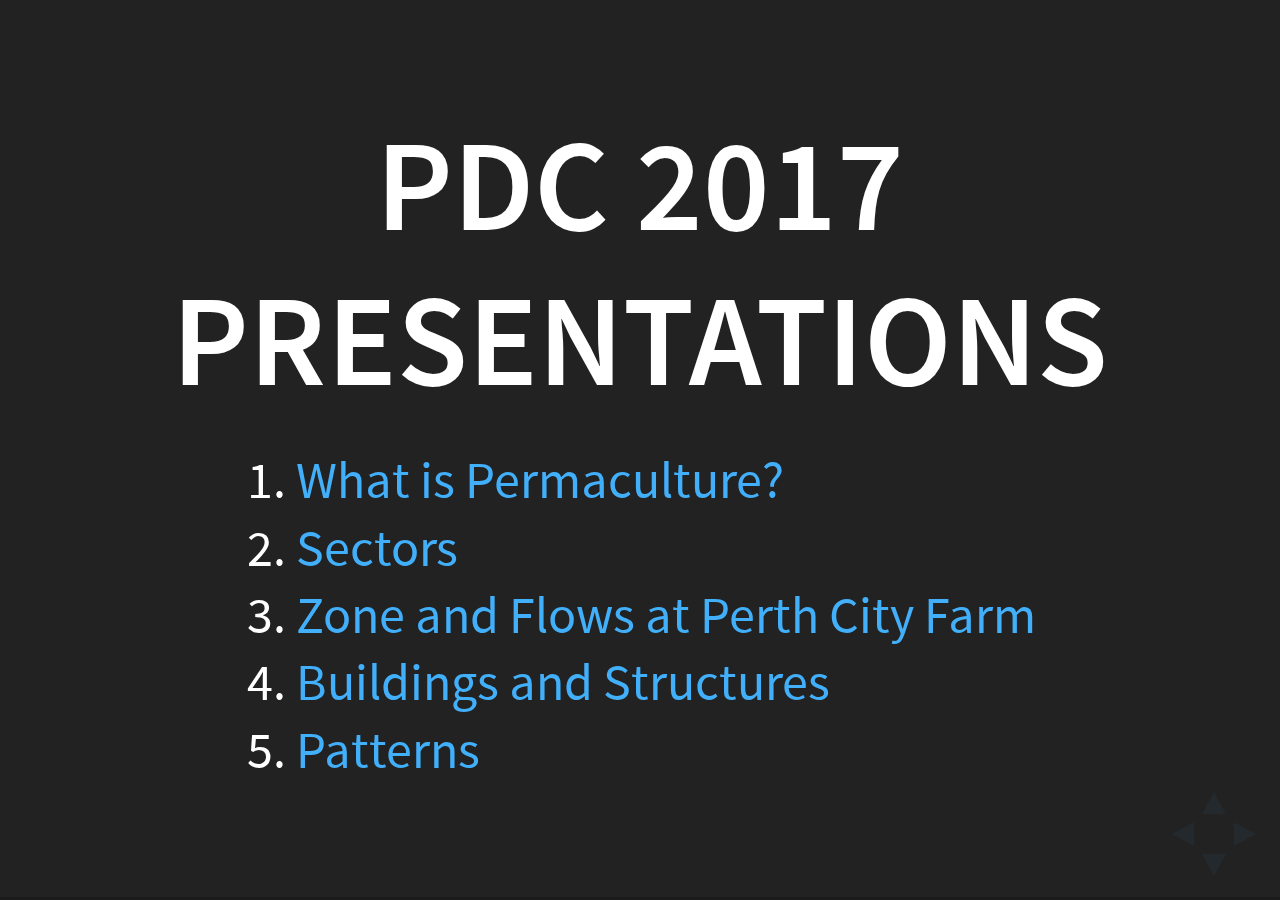
==== commit 8d9c400a: "added what is pc" ====
--- a/index.html
+++ b/index.html
@@ -4,7 +4,7 @@
 		<meta charset="utf-8">
 		<meta name="viewport" content="width=device-width, initial-scale=1.0, maximum-scale=1.0, user-scalable=no">
 
-		<title>reveal.js</title>
+		<title>PDC 2017 Presentations</title>
 
 		<link rel="stylesheet" href="css/reveal.css">
 		<link rel="stylesheet" href="css/patterns.css">
@@ -28,7 +28,10 @@
 				<section>
 				<h1>PDC 2017 Presentations</h1>
 				<ol>
+					<li><a href="what_is_permaculture.html">What is Permaculture?</a></li>
+					<li><a href="sectors.html">Sectors</a></li>
 					<li><a href="zones_and_flows_at_pcf.html">Zone and Flows at Perth City Farm</a></li>
+					<li><a href="buildings_and_structures.html">Buildings and Structures</a></li>
 					<li><a href="patterns.html">Patterns</a></li>
 				</ol>
 			</div>
--- a/css/patterns.css
+++ b/css/patterns.css
@@ -22,6 +22,14 @@
     opacity: .4;
 }
 
+.reveal .slide-background.trans-bg-3.present {
+    opacity: .3;
+}
+
+.reveal .slide-background.trans-bg-2.present {
+    opacity: .2;
+}
+
 .reveal .slide-background.trans-bg-1.present {
     opacity: .1;
 }
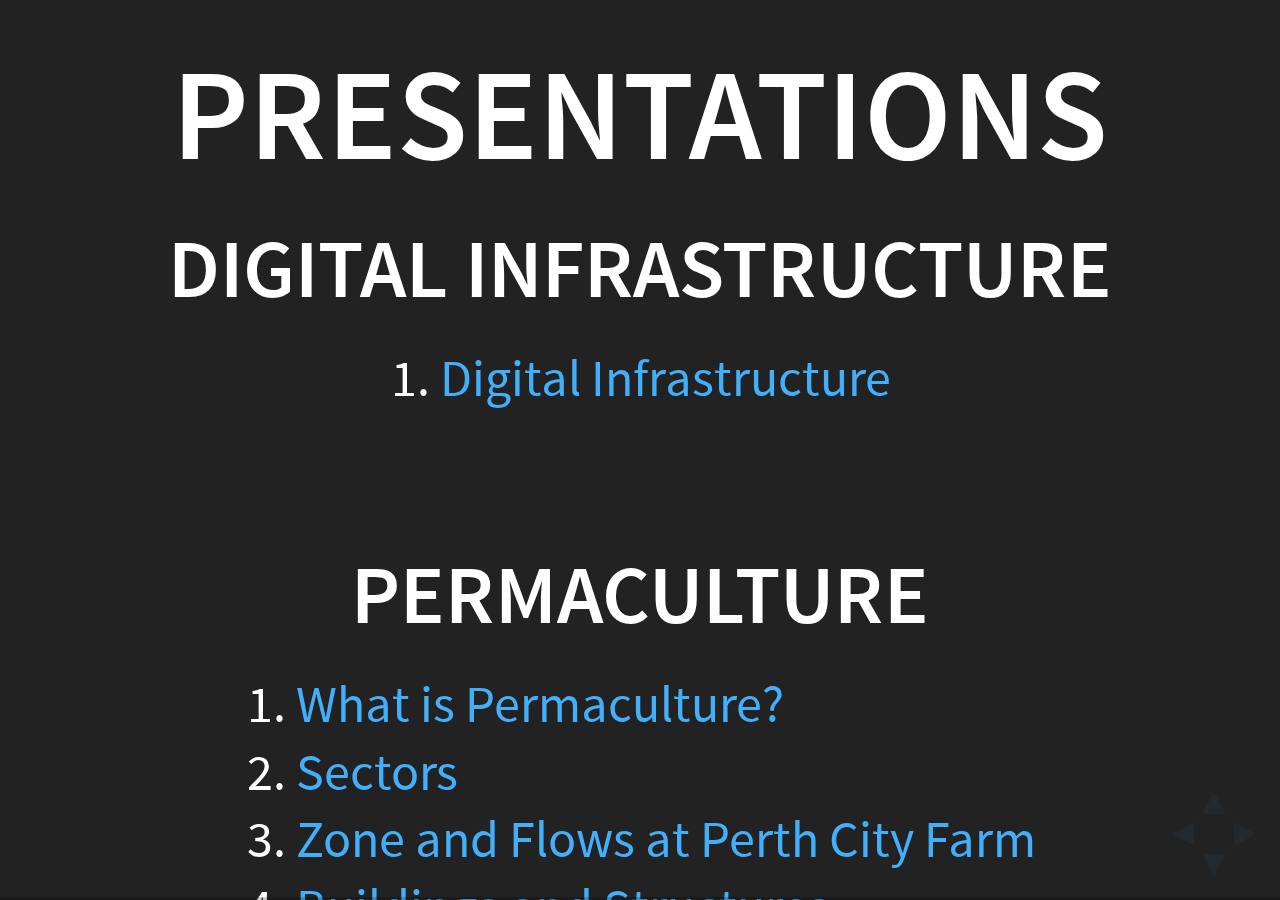
==== commit 73ecac41: "updated security presentation" ====
--- a/index.html
+++ b/index.html
@@ -4,7 +4,7 @@
 		<meta charset="utf-8">
 		<meta name="viewport" content="width=device-width, initial-scale=1.0, maximum-scale=1.0, user-scalable=no">
 
-		<title>PDC 2017 Presentations</title>
+		<title>Presentations</title>
 
 		<link rel="stylesheet" href="css/reveal.css">
 		<link rel="stylesheet" href="css/patterns.css">
@@ -26,7 +26,15 @@
 		<div class="reveal">
 			<div class="slides">
 				<section>
-				<h1>PDC 2017 Presentations</h1>
+				<h1>Presentations</h1>
+				<h2>Digital Infrastructure</h2>
+				<ol>
+					<li><a href="digital_infrastructure.html">Digital Infrastructure</a></li>
+				</ol>
+				<br/>
+				<br/>
+				<br/>
+				<h2>Permaculture</h2>
 				<ol>
 					<li><a href="what_is_permaculture.html">What is Permaculture?</a></li>
 					<li><a href="sectors.html">Sectors</a></li>
--- a/css/patterns.css
+++ b/css/patterns.css
@@ -51,3 +51,21 @@
 .reveal section img {
     max-height: 600px;
 }
+
+.reveal section img#headshot {
+    max-height: 300px;
+}
+
+/** from Bootstrap **/
+
+.img-rounded {
+  border-radius: 6px;
+}
+.img-circle {
+  border-radius: 50%;
+}
+.center-block {
+  display: block;
+  margin-right: auto;
+  margin-left: auto;
+}
